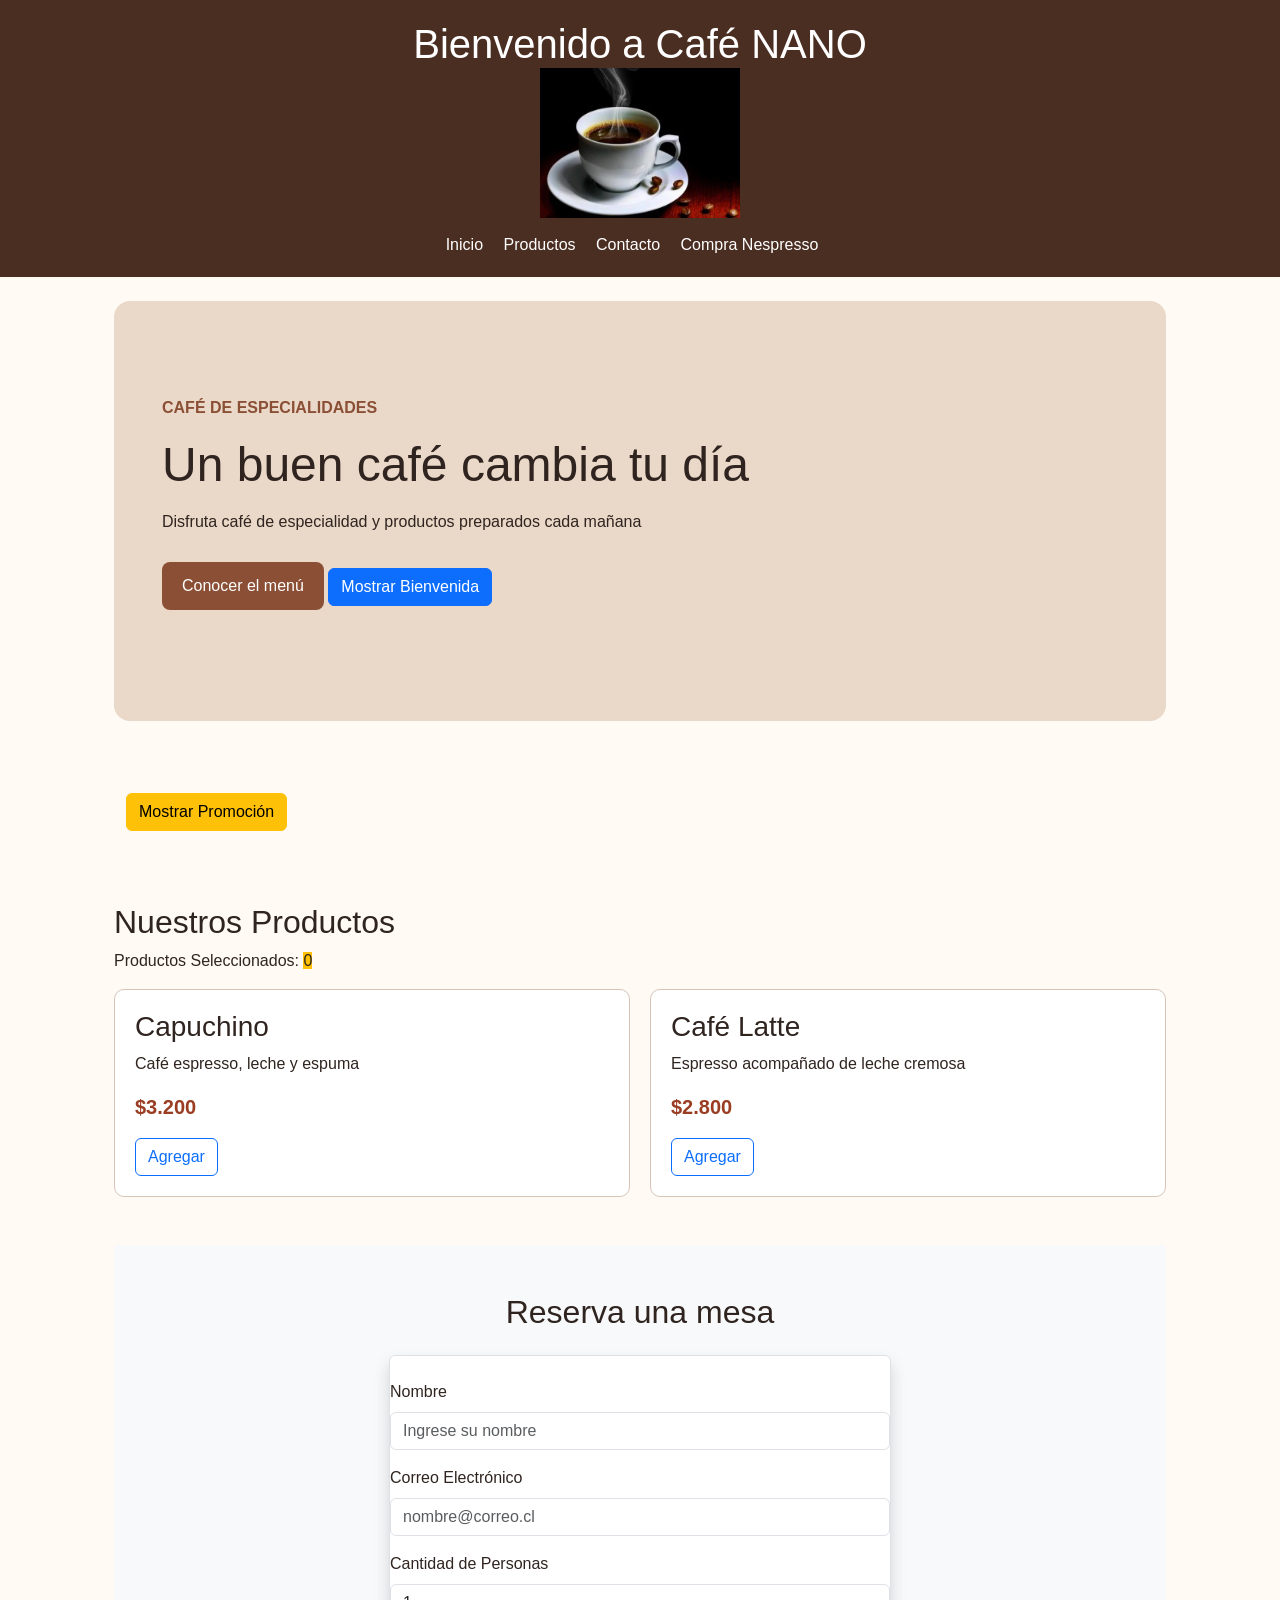
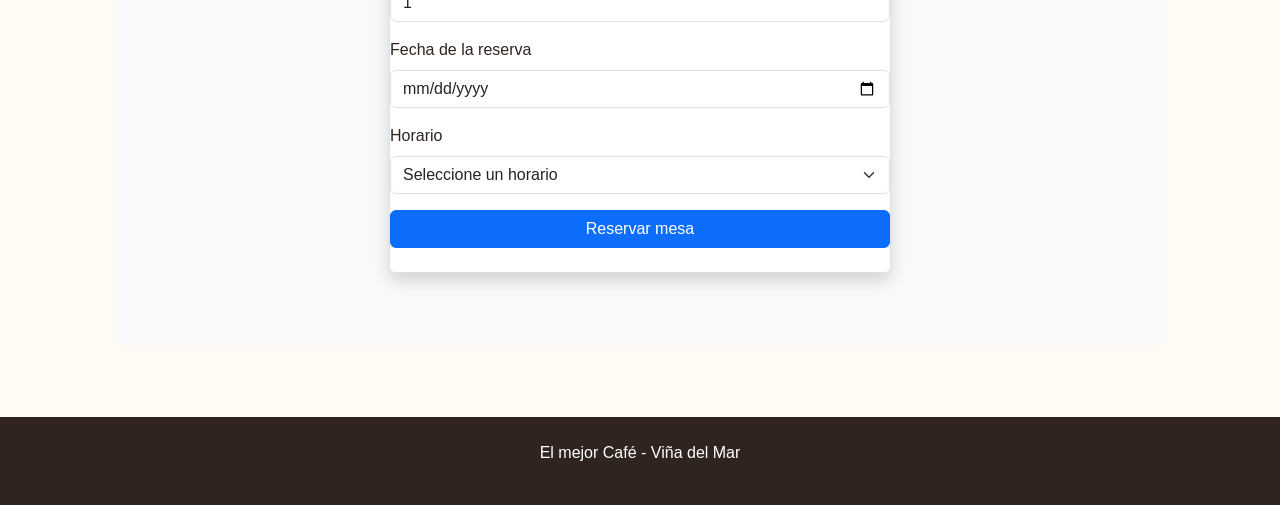
==== Semana 4/index.html @ 1799b1e3 "creacion de formulario" ====
<!DOCTYPE html>
<html lang="en">
<head>
    <meta charset="UTF-8">
    <meta name="viewport" content="width=device-width, initial-scale=1.0">
    <title>Ejemplo Venta de Café</title>
    <link href="https://cdn.jsdelivr.net/npm/bootstrap@5.3.8/dist/css/bootstrap.min.css" rel="stylesheet" integrity="sha384-sRIl4kxILFvY47J16cr9ZwB07vP4J8+LH7qKQnuqkuIAvNWLzeN8tE5YBujZqJLB" crossorigin="anonymous">
    <link rel="stylesheet" href="css/estilos.css">
    <script src="js/app.js" defer></script>
</head>
<body>
    <!--
    Estructura semántica
    algo asi como <div>
    <header>
        <nav></nav>
    </header>

    <main>
        <section></section>
        <section></section>
        <section></section>
        <article></article>
    </main>
 
    <footer></footer>
    
   <div></div> -> no es semántico
    -->
    <header>
        <h1 id="titulo-sitio">Venta del Mejor Café</h1>
        <img src="imagenes/cafe.jpg" alt="Taza de Cafe" width="200" height="150">

        <nav>
            <a href="#inicio">Inicio</a>
            <a href="#productos">Productos</a>
            <a href="#contacto">Contacto</a>
            <a href="http://www.nespresso.com" target="_blank">Compra Nespresso</a>
        </nav>
    </header>

    <main>
        <section id="inicio" class="hero">
            <div>
                <p class="etiqueta">Café de especialidades</p>
                <h2>Un buen café cambia tu día</h2>
                <p>Disfruta café de especialidad y productos preparados cada mañana</p>
                <a class="boton" href="#productos">Conocer el menú</a>
                <button id="boton-bienvenida" class="btn btn-primary">
                    Mostrar Bienvenida
                </button>
                <p id="mensaje-bienvenida" class="mt-3"></p>
            </div>
        </section>

        <section class="container py-4" >
            <button id="boton-promocion" class="btn btn-warning" >
                Mostrar Promoción
            </button>
            <div id="promocion" class="alert alert-success mt-3 d-none">
                Compra dos cafés y recibe una galleta gratis
            </div>
        </section>

        <section id="productos">
            <h2>Nuestros Productos</h2>
            <div class="text-">
                Productos Seleccionados:
                <span id="contador-productos" class="badget bg-warning" >0</span>
                <p id="ultimo-producto" class="mt-3 text-success fw-bold" ></p>
            </div>
            <div class="productos">
                <article class="tarjeta">
                    <h3>Capuchino</h3>
                    <p>Café espresso, leche y espuma</p>
                    <p class="precio">$3.200</p>
                    <button 
                        class="btn btn-outline-primary boton-agregar"
                        data-producto="Capuchino"
                    >
                        Agregar
                    </button>
                </article>

                <article class="tarjeta">
                    <h3>Café Latte</h3>
                    <p>Espresso acompañado de leche cremosa</p>
                    <p class="precio">$2.800</p>
                    <button 
                        class="btn btn-outline-primary boton-agregar"
                        data-producto="Café latte"
                    >
                        Agregar
                    </button>
                </article>
            </div>
        </section>
        <!--Clase 31-08-2026 **FORMULARIOS** -->
        <section id="reservas" class="bg-light py-5 ">
            <div class="container" >
                <div class="row justify-content-center">
                    <div class="col-12 col-md-8 col-lg-6">
                        <h2 class="text-center mb-4">
                            Reserva una mesa
                        </h2>

                        <form action="" 
                            id="formulario-reserva"
                            class="border rounded py-4 shadow bg-white"
                        >
                            <div class="mb-3">
                                <label for="nombre" class="form-label" >
                                    Nombre
                                </label>
                                <input 
                                    type="text"
                                    id="nombre"
                                    class="form-control"
                                    placeholder="Ingrese su nombre"
                                >
                            </div>
                            <div class="mb-3">
                                <label for="correo" class="form-label" >
                                    Correo Electrónico
                                </label>
                                <input 
                                    type="mail" 
                                    id="correo"
                                    class="form-control"
                                    placeholder="nombre@correo.cl"
                                >
                            </div>
                            <div class="mb-3">
                                <label for="personas" class="form-label" >
                                    Cantidad de Personas
                                </label>
                                <input 
                                    type="number"
                                    id="personas"
                                    class="form-control"
                                    min="1"
                                    max="10"
                                    value="1"
                                >
                            </div>
                            <div class="mb-3">
                                <label for="fecha" class="form-label" >
                                    Fecha de la reserva
                                </label>
                                <input 
                                    type="date"
                                    id="fecha"
                                    class="form-control"
                                >
                            </div>

                            <div class="mb-3">
                                <label for="horario" class="form-label">
                                    Horario
                                </label>
                                <select name="" id="horario" class="form-select" >
                                    <option value="">
                                        Seleccione un horario
                                    </option>
                                    <option value="10:00">
                                        10:00 horas
                                    </option>
                                    <option value="12:00">
                                        12:00 horas
                                    </option>
                                    <option value="16:00">
                                        16:00 horas
                                    </option>
                                    <option value="18:00">
                                        18:00 horas
                                    </option>
                                </select>
                            </div>

                            <button type="submit" class="btn btn-primary w-100" >
                                Reservar mesa
                            </button>
                        </form>
                        <div
                            id="mensaje-resultado"
                            class="mt-4"
                            role="alert"
                        ></div>
                    </div>
                </div>
            </div>
        </section>

    </main>

    <footer id="contacto">
        <p>El mejor Café - Viña del Mar</p>
    </footer>



    <script src="https://cdn.jsdelivr.net/npm/bootstrap@5.3.8/dist/js/bootstrap.bundle.min.js" integrity="sha384-FKyoEForCGlyvwx9Hj09JcYn3nv7wiPVlz7YYwJrWVcXK/BmnVDxM+D2scQbITxI" crossorigin="anonymous"></script>
</body>
</html>
---- Semana 4/css/estilos.css ----
* {
    box-sizing: border-box;
}

body {
    margin: 0;
    font-family: Arial,sans-serif;
    color: #2f241f;
    background-color: #fffaf4;
}

header {
    padding: 20px;
    color: white ;
    background-color: #4b2e22;
    text-align: center;
}

h1 {
    margin: 0;
}

nav {
    margin-top: 15px;
}

nav a {
    margin-right: 16px;
    color: white;
    text-decoration: none;
}

main {
    max-width: 1100px;
    margin: 0 auto;
    padding: 24px;
}

section {
    margin-bottom:  48px;
}

article {
    margin-bottom: 16px;
    padding: 20px;
    border: 1px solid #d8c4b8;
    border-radius: 10px;
    background-color: white;
}

footer {
    padding: 24px;
    color: white;
    text-align: center;
    background-color: #2f241f;
}

/* comentarios */

.productos {
    display: flex;
    gap: 20px;
}

.tarjeta {
    flex: 1;
    margin: 0;
}

.tarjeta:hover {
    border-color: #9b6047;
}

.precio{
    color: #9b3d22;
    font-size: 20px;
    font-weight: bold;
}

.hero {
    min-height: 420px;
    display: flex;
    align-items: center;
    padding: 48px;
    border-radius: 16px;
    background-color: #ead8c8;
}

.hero h2 {
    max-width: 600px;
    margin: 8px 0 16px;
    font-size: 48px;
}

.etiqueta {
    color: #8a4f35;
    font-weight: bold;
    text-transform: uppercase;
}

.boton {
    display: inline-block;
    margin-top: 12px;
    padding: 12px 20px;
    border-radius: 8px;
    color: white;
    background-color: #8a4f35;
    text-decoration: none;
}

/* responsivo - se adapte al tamaño de la página*/

@media (max-width: 700px){
    header {
        text-align: center;
    }
    
    nav a {
        display: block;
        margin: 10px 0;
    }

    .hero{
        min-height: 320px;
        padding: 28px;
    }

    .hero h2 {
        font-size: 34px;
    }

    .productos {
        flex-direction: column;
    }
}
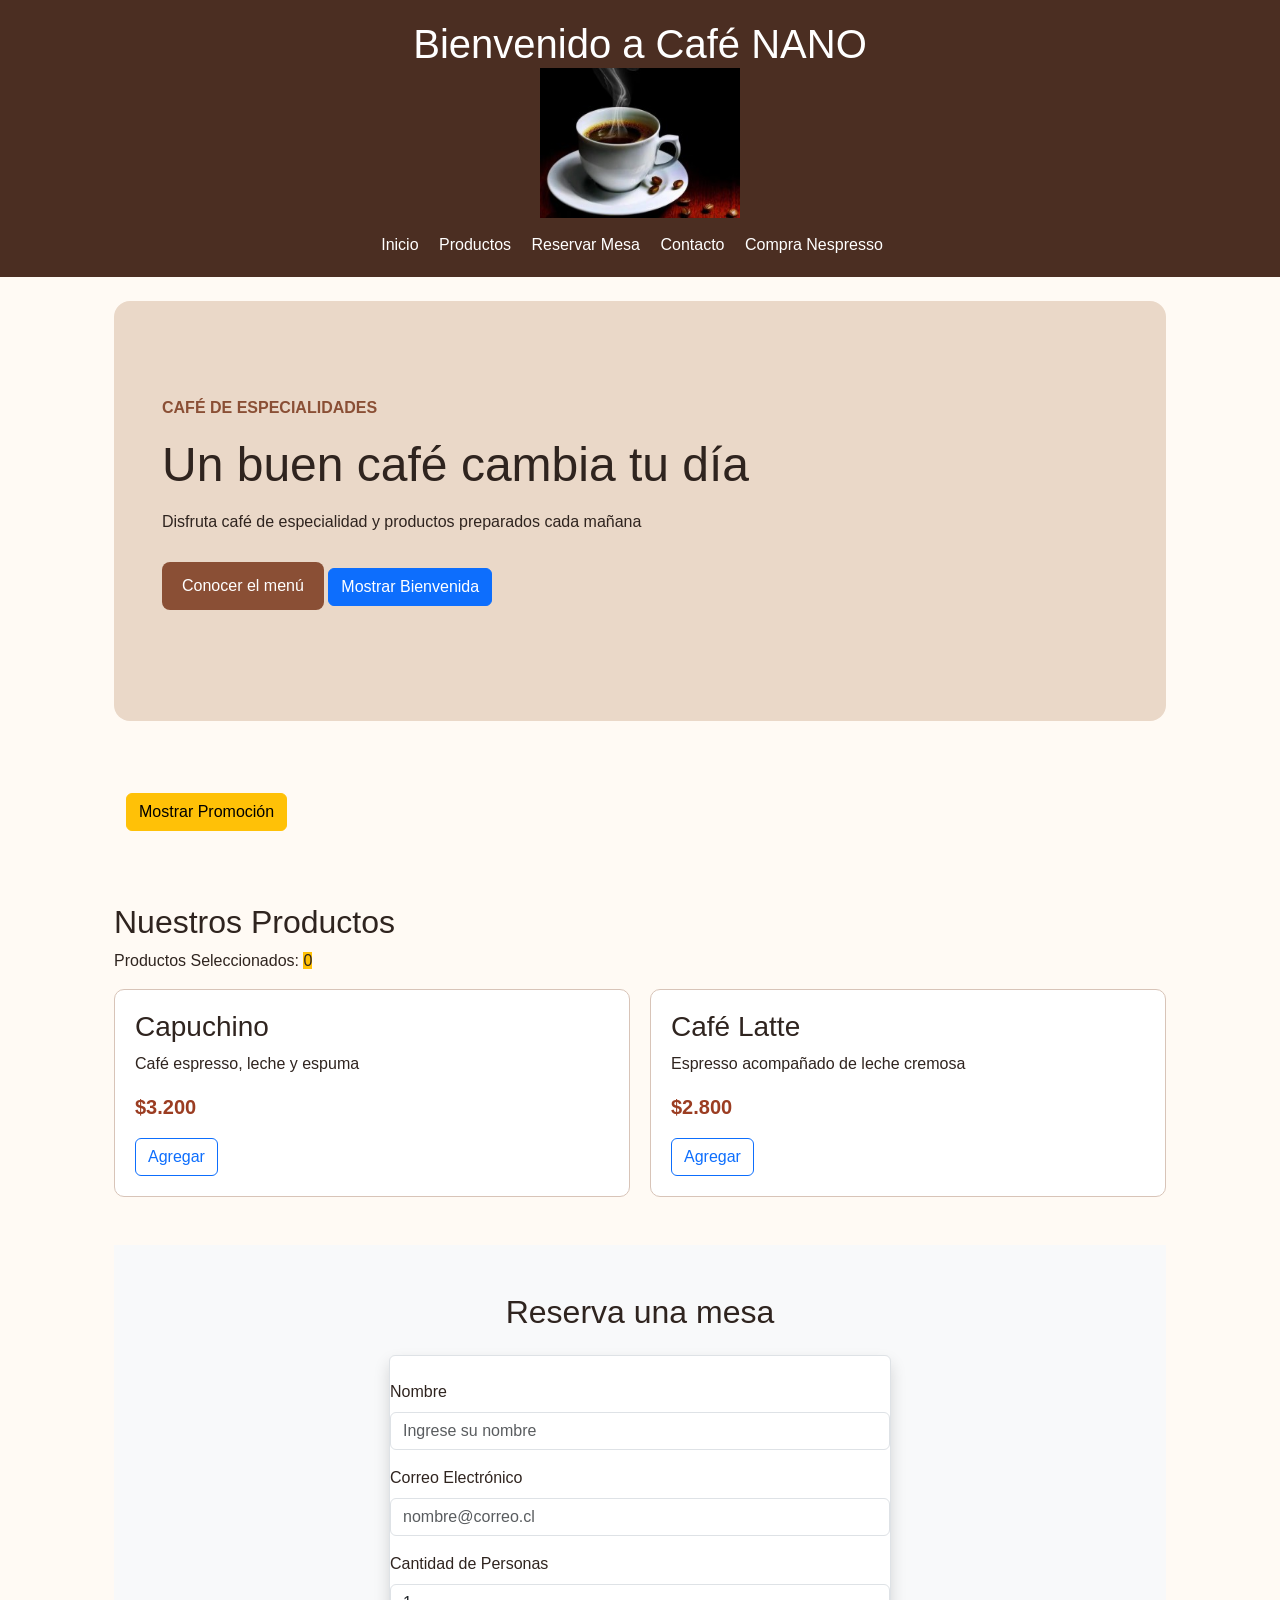
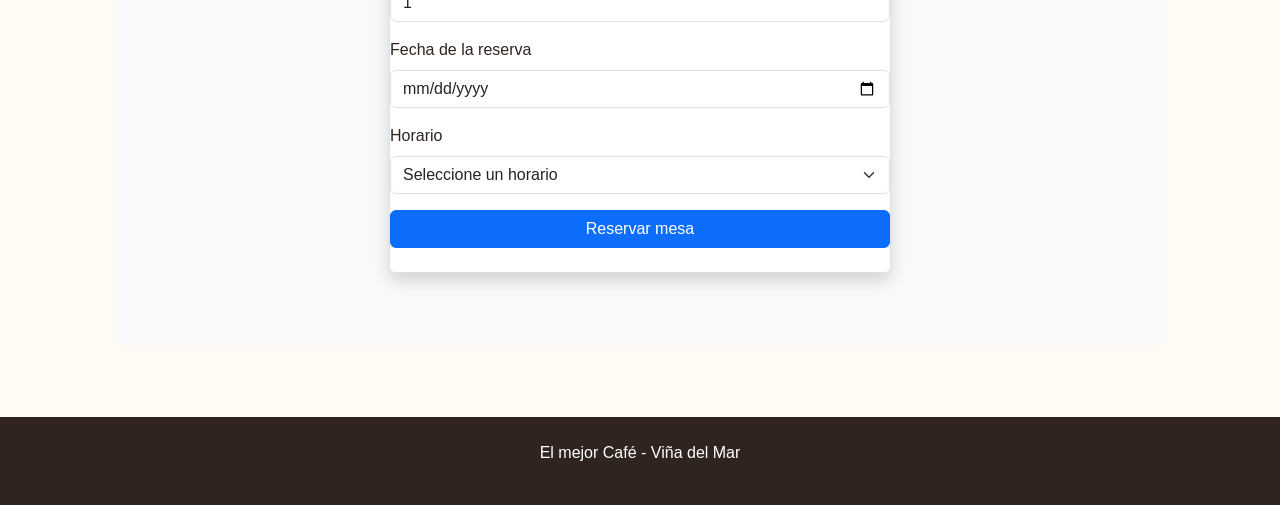
==== commit 6a24e093: "finalizacion de javascript en formularios" ====
--- a/Semana 4/index.html
+++ b/Semana 4/index.html
@@ -34,6 +34,7 @@
         <nav>
             <a href="#inicio">Inicio</a>
             <a href="#productos">Productos</a>
+            <a href="#reservas">Reservar Mesa</a>
             <a href="#contacto">Contacto</a>
             <a href="http://www.nespresso.com" target="_blank">Compra Nespresso</a>
         </nav>
